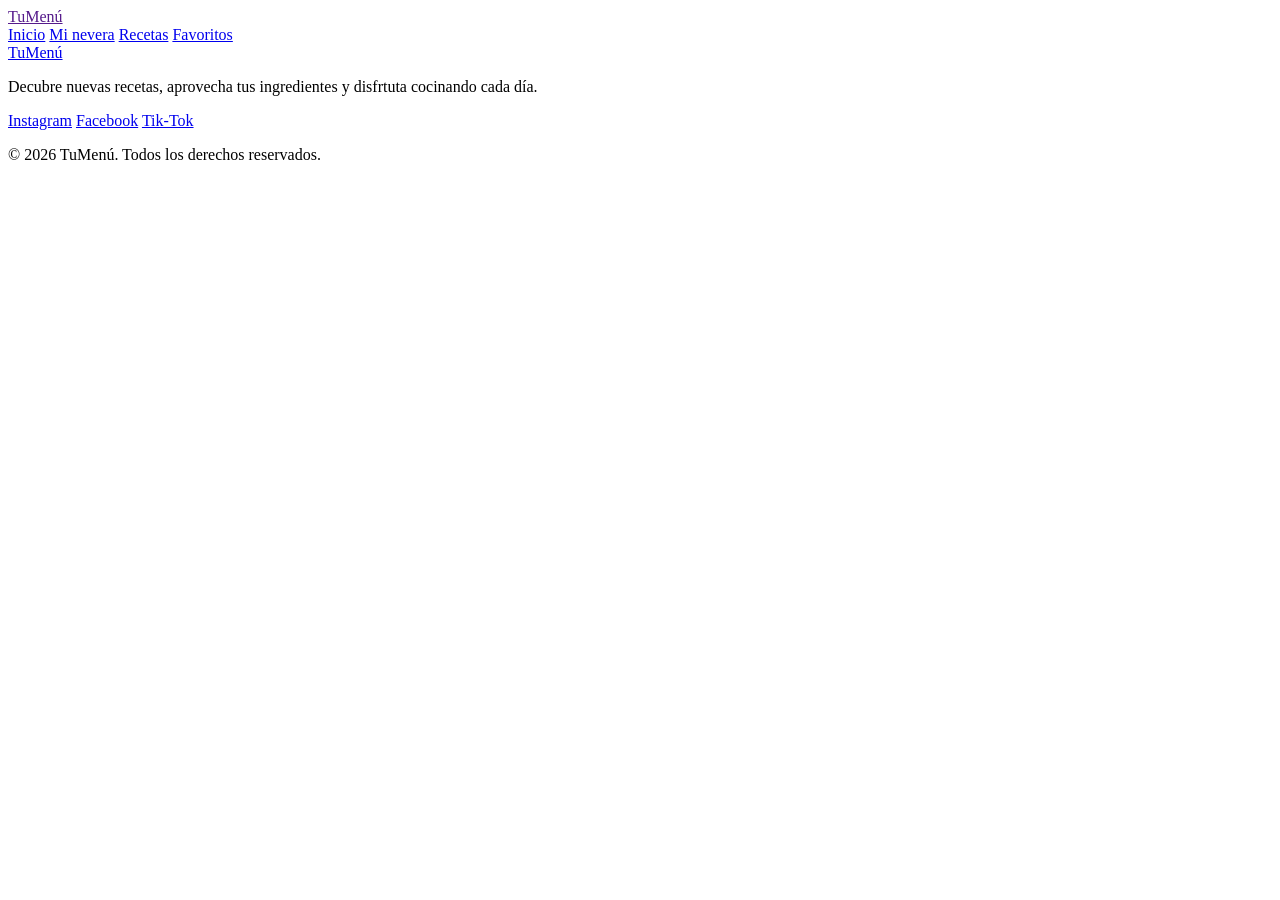
==== pages/favoritos.html @ bf9800bb "feat: crear página principal de TuMenú y asgregar CSS" ====
<!DOCTYPE html>
<html lang="en">

    <head>
        <meta charset="UTF-8">
        <meta name="viewport" content="width=device-width, initial-scale=1.0">
        <title>TuMenú | Descubre que cocinar</title>
        <link rel="stylesheet" href="css/styles.css">
    </head>

    <body>
    
    <!--Cabecera de la pagina-->    

    <header class="cabecera">
        
        <div class="contenedor-logo">
            <a href="" class="logo">TuMenú</a>
        </div>

        <!--Menu de navegación-->
        <nav class="menu">
            <a href="index.html" class="activo">Inicio</a>
            <a href="pages/mi-nevera.html">Mi nevera</a>
            <a href="pages/recetas.html">Recetas</a>
            <a href="pages/favoritos.html">Favoritos</a>
        </nav>


    </header>  


    <main>








        
    </main>


<!--PIE DE LA PÁGINA-->
    <footer class="footer">
       
        <div class="footer-contenido">
        <!--información de la página-->

            <section class="footer-info">
                <a href="index.html" class="footer-logo">TuMenú</a>

                <p>
                    Decubre nuevas recetas, aprovecha tus ingredientes y disfrtuta
                    cocinando cada día.
                </p>
        

                <!--REDES SOCIALES-->
                <div class="redes-enlaces">
                    <a href="#" aria-level="Instagram">Instagram</a>
                    <a href="#" aria-label="Facebook">Facebook</a>
                    <a href="#" aria-label="Tik-Tok">Tik-Tok</a>            
                </div>

            </section>
       
        </div>



    </footer>

    <!-- Copyright -->
    <div class="footer-final">

        <p>© 2026 TuMenú. Todos los derechos reservados.</p>

    </div>

    </body>

</html>
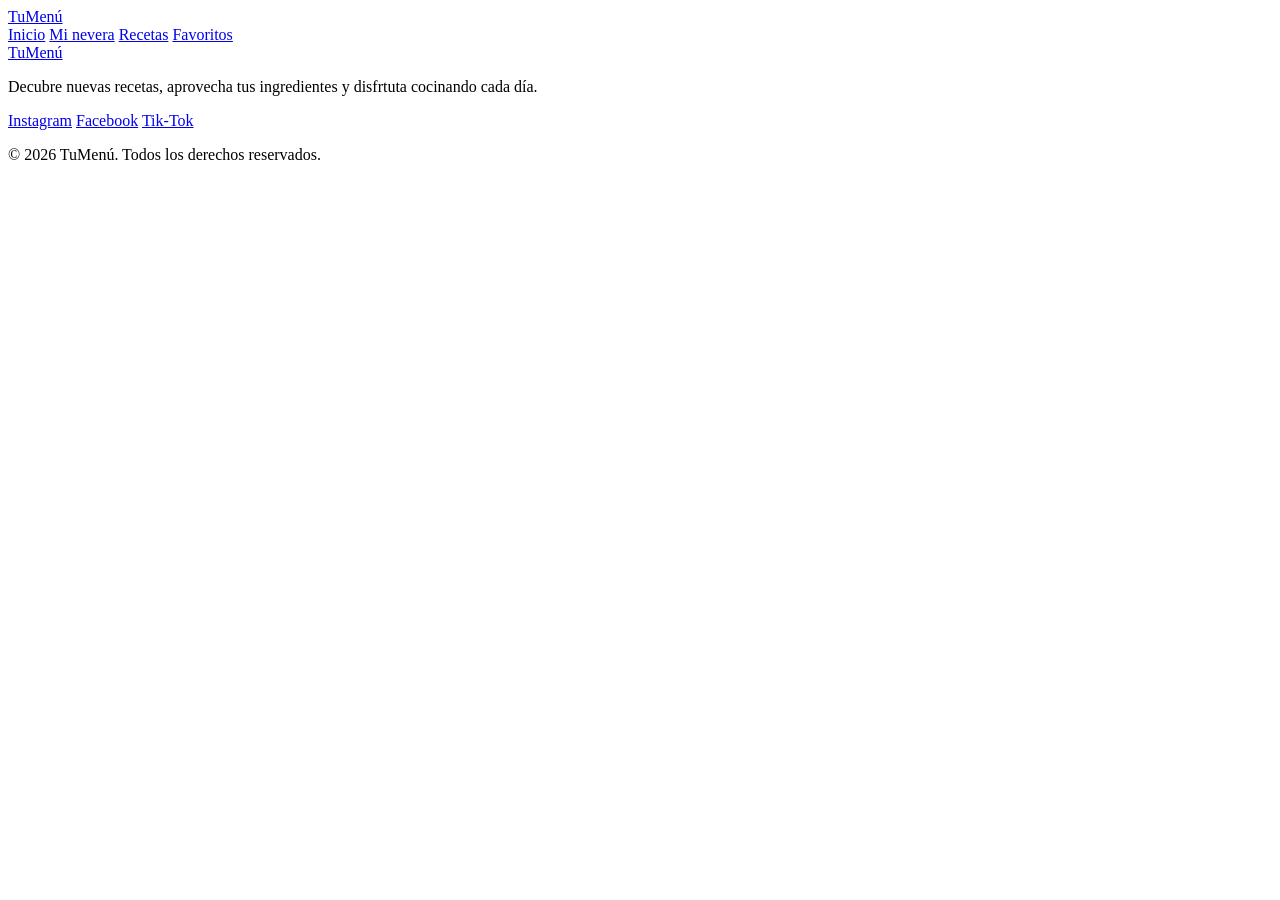
==== commit 86891cb5: "Añade sistema de favoritos y mejora el diseño" ====
--- a/pages/favoritos.html
+++ b/pages/favoritos.html
@@ -6,6 +6,7 @@
         <meta name="viewport" content="width=device-width, initial-scale=1.0">
         <title>TuMenú | Descubre que cocinar</title>
         <link rel="stylesheet" href="css/styles.css">
+        <link rel="icon" type="image/svg+xml" href="../assets/img/favicon.svg">
     </head>
 
     <body>
@@ -14,8 +15,11 @@
 
     <header class="cabecera">
         
-        <div class="contenedor-logo">
-            <a href="" class="logo">TuMenú</a>
+       <div class="contenedor-logo">
+            <a href="index.html" class="logo">
+                <i class="fa-solid fa-leaf"></i>
+                TuMenú
+            </a>
         </div>
 
         <!--Menu de navegación-->
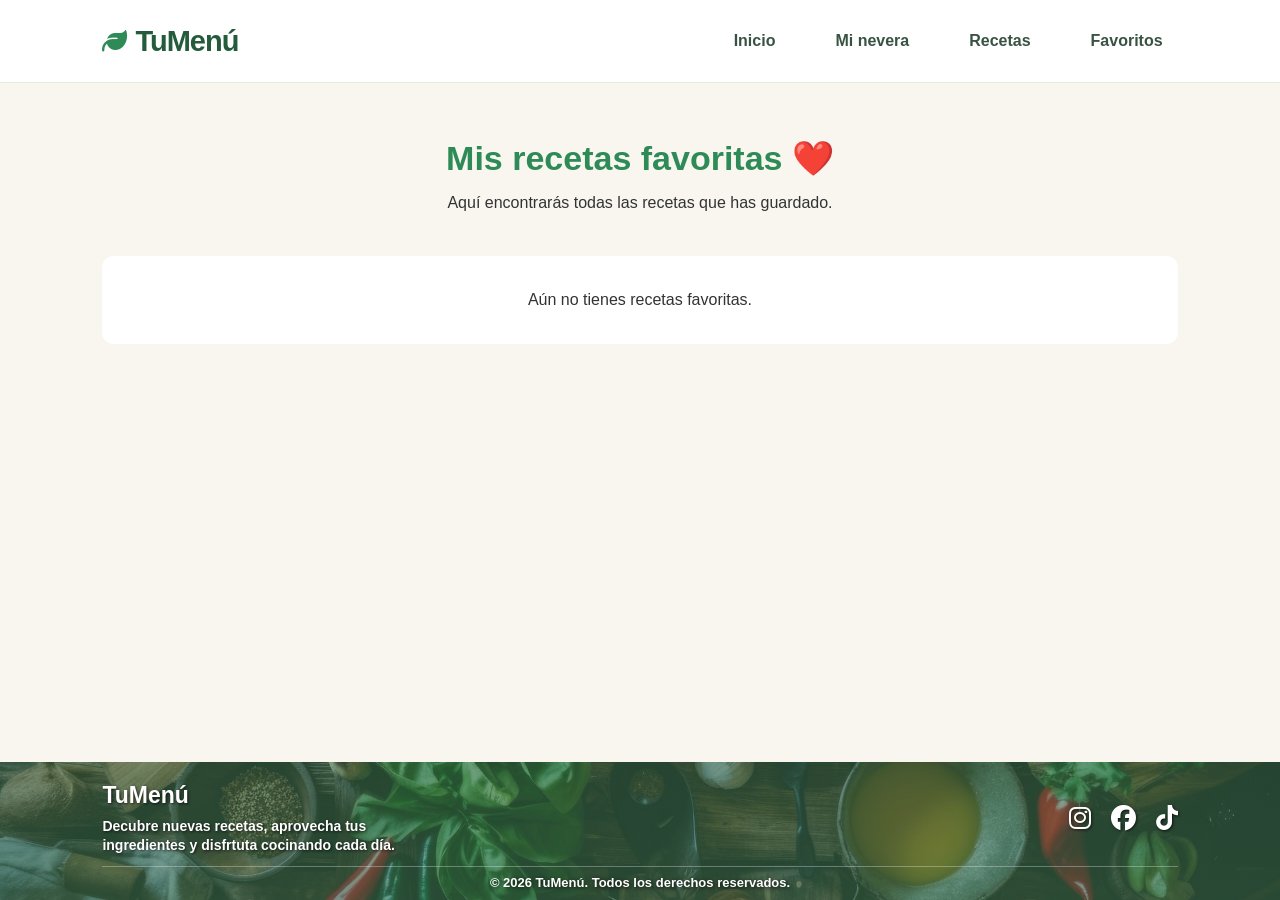
==== commit 462b994e: "Mejora el footer y añade enlaces a redes sociales,agregar favoritos.js" ====
--- a/pages/favoritos.html
+++ b/pages/favoritos.html
@@ -1,21 +1,24 @@
 <!DOCTYPE html>
 <html lang="en">
 
-    <head>
-        <meta charset="UTF-8">
-        <meta name="viewport" content="width=device-width, initial-scale=1.0">
-        <title>TuMenú | Descubre que cocinar</title>
-        <link rel="stylesheet" href="css/styles.css">
-        <link rel="icon" type="image/svg+xml" href="../assets/img/favicon.svg">
-    </head>
+<head>
+    <meta charset="UTF-8">
+    <meta name="viewport" content="width=device-width, initial-scale=1.0">
+    <title>TuMenú | Descubre que cocinar</title>
+    <link rel="stylesheet" href="../css/styles.css">
+    <link rel="stylesheet" href="../css/favoritos.css">
+    <link rel="icon" type="image/svg+xml" href="../assets/img/favicon.svg">
+    <link rel="stylesheet" href="https://cdnjs.cloudflare.com/ajax/libs/font-awesome/6.7.2/css/all.min.css">
+    <link rel="icon" type="image/svg+xml" href="../assets/img/favicon.svg">
+</head>
 
-    <body>
-    
-    <!--Cabecera de la pagina-->    
+<body>
+
+    <!--Cabecera de la pagina-->
 
     <header class="cabecera">
-        
-       <div class="contenedor-logo">
+
+        <div class="contenedor-logo">
             <a href="index.html" class="logo">
                 <i class="fa-solid fa-leaf"></i>
                 TuMenú
@@ -24,34 +27,39 @@
 
         <!--Menu de navegación-->
         <nav class="menu">
-            <a href="index.html" class="activo">Inicio</a>
-            <a href="pages/mi-nevera.html">Mi nevera</a>
-            <a href="pages/recetas.html">Recetas</a>
-            <a href="pages/favoritos.html">Favoritos</a>
+            <a href="../index.html">Inicio</a>
+            <a href="mi-nevera.html">Mi nevera</a>
+            <a href="recetas.html">Recetas</a>
+            <a href="favoritos.html" class="activo">Favoritos</a>
         </nav>
 
 
-    </header>  
-
-
-    <main>
+    </header>
 
 
 
+    <main class="pagina-favoritos">
+
+        <section class="introduccion-favoritos">
+            <h1>Mis recetas favoritas ❤️</h1>
+            <p>Aquí encontrarás todas las recetas que has guardado.</p>
+        </section>
+
+        <section class="resultados-favoritos">
+            <div id="lista-favoritos">
+                <!-- Aquí aparecerán las recetas guardadas -->
+            </div>
+        </section>
+
+    </main>
 
 
 
+    <!--PIE DE LA PÁGINA-->
+    <footer class="footer">
 
-
-        
-    </main>
-
-
-<!--PIE DE LA PÁGINA-->
-    <footer class="footer">
-       
         <div class="footer-contenido">
-        <!--información de la página-->
+            <!--información de la página-->
 
             <section class="footer-info">
                 <a href="index.html" class="footer-logo">TuMenú</a>
@@ -60,30 +68,44 @@
                     Decubre nuevas recetas, aprovecha tus ingredientes y disfrtuta
                     cocinando cada día.
                 </p>
-        
-
-                <!--REDES SOCIALES-->
-                <div class="redes-enlaces">
-                    <a href="#" aria-level="Instagram">Instagram</a>
-                    <a href="#" aria-label="Facebook">Facebook</a>
-                    <a href="#" aria-label="Tik-Tok">Tik-Tok</a>            
-                </div>
 
             </section>
-       
+
+            <!--REDES SOCIALES-->
+
+            <div class="redes-enlaces">
+
+                <a href="https://www.instagram.com/" target="_blank" rel="noopener noreferrer" aria-label="Instagram">
+                    <i class="fa-brands fa-instagram"></i>
+                </a>
+
+                <a href="https://www.facebook.com/" target="_blank" rel="noopener noreferrer" aria-label="Facebook">
+                    <i class="fa-brands fa-facebook"></i>
+                </a>
+
+                <a href="https://www.tiktok.com/" target="_blank" rel="noopener noreferrer" aria-label="TikTok">
+                    <i class="fa-brands fa-tiktok"></i>
+                </a>
+
+            </div>
+
+        </div>
+
+        <!-- Copyright -->
+        <div class="footer-final">
+
+            <p>© 2026 TuMenú. Todos los derechos reservados.</p>
+
         </div>
 
 
 
     </footer>
 
-    <!-- Copyright -->
-    <div class="footer-final">
 
-        <p>© 2026 TuMenú. Todos los derechos reservados.</p>
 
-    </div>
+</body>
 
-    </body>
+<script type="module" src="../src/favoritos.js"></script>
 
 </html>
--- a/css/styles.css
+++ b/css/styles.css
@@ -0,0 +1,492 @@
+* {
+    margin: 0;
+    padding: 0;
+    box-sizing: border-box;
+}
+
+
+/* ===== COLORES GENERALES DE LA PÁGINA ===== */
+
+:root {
+    --color-principal: #2E8B57;
+    --color-secundario: #E8E3D5;
+    --color-fondo: #F8F6EF;
+    --color-texto: #333333;
+    --color-blanco: #FFFFFF;
+}
+
+/* ===== CONFIGURACIÓN GENERAL ===== */
+
+
+body {
+    font-family: Arial, sans-serif;
+    background-color: var(--color-fondo);
+    color: var(--color-texto);
+    min-height: 100vh;
+    display: flex;
+    flex-direction: column;
+}
+
+main{
+    flex: 1;
+}
+
+/* ===== CABECERA - MOBILE FIRST ===== */
+
+.cabecera {
+    display: flex;
+    flex-direction: column;
+    align-items: center;
+    gap: 18px;
+    padding: 18px 20px;
+    background-color: var(--color-blanco);
+    border-bottom: 1px solid #e5eadf;
+}
+
+/* LOGO */
+
+.logo {
+    display: flex;
+    align-items: center;
+    gap: 9px;
+    text-decoration: none;
+    color: #245b3b;
+    font-size: 29px;
+    font-weight: bold;
+    letter-spacing: -1px;
+}
+.logo i {
+    color: var(--color-principal);
+    font-size: 25px;
+}
+
+/* MENÚ */
+
+.menu {
+    display: flex;
+    flex-wrap: wrap;
+    justify-content: center;
+    gap: 18px;
+}
+
+.menu a {
+    text-decoration: none;
+    color: #385344;
+    font-size: 14px;
+    font-weight: 600;
+    padding: 10px 15px;
+    border-radius: 25px;
+    transition: all 0.3s ease;
+}
+
+/* Efecto al pasar el ratón */
+
+.menu a:hover {
+    background-color: #e7f0e7;
+    color: var(--color-principal);
+}
+
+.menu a.activo:hover {
+    background-color: #246b43;
+    color: var(--color-blanco);
+}
+
+
+/* ===== PRESENTACIÓN PRINCIPAL ===== */
+
+.hero {
+    display: flex;
+    flex-direction: column;
+    align-items: center;
+    gap: 35px;
+    padding: 50px 20px;
+}
+
+.hero-contenido {
+    text-align: center;
+    max-width: 550px;
+}
+
+/* Etiqueta superior */
+
+.hero-etiqueta {
+    display: inline-block;
+    color: var(--color-principal);
+    background-color: #e4eee5;
+    padding: 8px 15px;
+    border-radius: 20px;
+    font-size: 12px;
+    font-weight: bold;
+    letter-spacing: 1px;
+    margin-bottom: 20px;
+}
+
+/* Título principal */
+
+.hero-contenido h1 {
+    font-size: 34px;
+    line-height: 1.2;
+    color: var(--color-texto);
+    margin-bottom: 20px;
+}
+
+/* Descripción */
+
+.hero-contenido p {
+    font-size: 16px;
+    line-height: 1.7;
+    margin-bottom: 28px;
+    color: var(--color-texto);
+}
+
+/* Botón principal */
+
+.boton-principal {
+    display: inline-block;
+    background-color: var(--color-principal);
+    color: var(--color-blanco);
+    text-decoration: none;
+    padding: 14px 28px;
+    border-radius: 30px;
+    font-weight: bold;
+    transition: background-color 0.3s, transform 0.3s;
+}
+
+.boton-principal:hover {
+    background-color: #246b43;
+    transform: translateY(-3px);
+}
+
+/* Imagen principal */
+
+.hero-imagen {
+    width: 100%;
+    max-width: 500px;
+}
+
+.hero-imagen img {
+    width: 100%;
+    height: 280px;
+    object-fit: cover;
+    border-radius: 20px;
+    box-shadow: 0 8px 25px rgba(0, 0, 0, 0.10);
+}
+
+
+/* ===== ACCESOS A LAS SECCIONES ===== */
+
+.secciones {
+    padding: 45px 20px 60px;
+    text-align: center;
+}
+
+/* Título */
+
+.secciones h2 {
+    font-size: 27px;
+    color: var(--color-texto);
+    margin-bottom: 12px;
+}
+
+/* Descripción */
+
+.secciones-descripcion {
+    font-size: 15px;
+    color: #666666;
+    line-height: 1.6;
+    margin-bottom: 35px;
+}
+
+/* Contenedor de tarjetas */
+
+.secciones-contenedor {
+    display: flex;
+    flex-direction: column;
+    gap: 22px;
+    max-width: 1100px;
+    margin: 0 auto;
+}
+
+/* Tarjetas */
+
+.tarjeta {
+    background-color: var(--color-blanco);
+    padding: 30px 25px;
+    border-radius: 18px;
+    box-shadow: 0 4px 15px rgba(0, 0, 0, 0.05);
+    text-align: center;
+    transition: transform 0.3s, box-shadow 0.3s;
+}
+
+/* Iconos */
+
+.tarjeta-icono {
+    width: 60px;
+    height: 60px;
+    display: flex;
+    align-items: center;
+    justify-content: center;
+    margin: 0 auto 18px;
+    background-color: #e8f1e9;
+    border-radius: 50%;
+    color: var(--color-principal);
+    font-size: 25px;
+}
+
+/* Títulos de tarjetas */
+
+.tarjeta h3 {
+    color: var(--color-principal);
+    font-size: 20px;
+    margin-bottom: 15px;
+}
+
+/* Texto de tarjetas */
+
+.tarjeta p {
+    font-size: 14px;
+    line-height: 1.7;
+    margin-bottom: 20px;
+    color: #555555;
+}
+
+/* Enlaces */
+
+.tarjeta a {
+    display: inline-block;
+    color: var(--color-principal);
+    text-decoration: none;
+    font-weight: bold;
+    transition: color 0.3s;
+}
+
+.tarjeta a:hover {
+    color: #246b43;
+    text-decoration: underline;
+}
+
+/* Efecto al pasar el ratón */
+
+.tarjeta:hover {
+    transform: translateY(-5px);
+    box-shadow: 0 8px 22px rgba(0, 0, 0, 0.10);
+}
+
+/* ==============================
+   FOOTER - MOBILE FIRST
+================================= */
+
+.footer {
+    background-image:
+        linear-gradient(
+            rgba(55, 105, 74, 0.60),
+            rgba(55, 105, 74, 0.65)
+        ),
+        url("../assets/img/footer2.png");
+
+    background-size: cover;
+    background-position: center;
+    background-repeat: no-repeat;
+
+    color: var(--color-blanco);
+    padding: 15px 20px 8px;
+}
+
+/* CONTENEDOR PRINCIPAL DEL FOOTER */
+
+.footer-contenido {
+    display: flex;
+    flex-direction: column;
+    align-items: center;
+    gap: 20px;
+}
+
+/* INFORMACIÓN */
+
+.footer-logo {
+    display: inline-block;
+    color: var(--color-blanco);
+    font-size: 23px;
+    font-weight: bold;
+    text-decoration: none;
+    margin-bottom: 8px;
+}
+
+.footer-info p {
+    font-size: 14px;
+    font-weight: bold;
+    line-height: 1.4;
+    max-width: 300px;
+}
+
+/* REDES SOCIALES */
+
+.footer-redes h3 {
+    font-size: 16px;
+    margin-bottom: 10px;
+}
+
+.redes-enlaces {
+    display: flex;
+    gap: 20px;
+}
+
+.redes-enlaces a {
+    color: var(--color-blanco);
+    text-decoration: none;
+    font-size: 25px;
+    transition: transform 0.3s ease;;
+}
+
+.redes-enlaces a:hover {
+    transform: scale(1.2);
+}
+
+/* COPYRIGHT */
+
+.footer-final {
+    border-top: 1px solid rgba(255, 255, 255, 0.3);
+    margin-top: 12px;
+    padding-top: 8px;
+    text-align: center;
+}
+
+.footer-final p {
+    color: var(--color-blanco);
+    font-size: 13px;
+    font-weight: bold;
+    text-shadow: 1px 1px 4px rgba(0, 0, 0, 0.8);
+    padding-bottom: 0;
+}
+
+/* TEXTO BLANCO Y SOMBRA */
+
+.footer-info p,
+.footer-logo,
+.redes-enlaces a,
+.footer-redes h3 {
+    color: var(--color-blanco);
+    text-shadow: 1px 1px 3px rgba(0, 0, 0, 0.7);
+}
+
+/* ===== TABLETS Y ESCRITORIOS ===== */
+
+@media (min-width: 768px) {
+
+    /* CABECERA */
+
+    .cabecera {
+        flex-direction: row;
+        justify-content: space-between;
+        padding: 22px 8%;
+    }
+
+    .menu {
+        gap: 30px;
+    }
+
+    .menu a {
+        font-size: 16px;
+    }
+
+    /* MAIN */
+
+   
+    .hero {
+        flex-direction: row;
+        justify-content: space-between;
+        align-items: center;
+        padding: 75px 8%;
+        gap: 60px;
+    }
+
+    .hero-contenido {
+        flex: 1;
+        text-align: left;
+        max-width: 550px;
+    }
+
+    .hero-contenido h1 {
+        font-size: 46px;
+    }
+
+    .hero-contenido p {
+        font-size: 17px;
+    }
+
+    .hero-imagen {
+        flex: 1;
+        max-width: 520px;
+    }
+
+    .hero-imagen img {
+        height: 380px;
+    }
+
+    /* TARJETAS EN ESCRITORIO */
+
+    .secciones {
+        padding: 60px 8% 75px;
+    }
+
+    .secciones h2 {
+        font-size: 32px;
+    }
+
+    .secciones-descripcion {
+        font-size: 16px;
+    }
+
+    .secciones-contenedor {
+        flex-direction: row;
+        align-items: stretch;
+        gap: 25px;
+    }
+
+    .tarjeta {
+        flex: 1;
+        padding: 35px 25px;
+    }
+
+    /* FOOTER */
+
+    .footer {
+        padding: 20px 8% 10px;
+    }
+
+    .footer-contenido {
+        display: flex;
+        flex-direction: row;
+        justify-content: space-between;
+        align-items: center;
+        text-align: left;
+        gap: 20px;
+    }
+
+    .footer-info {
+        max-width: 450px;
+        text-align: left;
+    }
+
+    .footer-info p {
+        margin: 0;
+    }
+
+
+    .redes-enlaces {
+        justify-content: flex-end;
+        justify-content: flex-end;
+        align-items: center;
+        gap:20px;
+    }
+
+    .redes-enlaces a {
+        font-size: 25px;
+    }
+
+    .footer-final {
+        margin-top: 10px;
+        padding-top: 8px;
+        text-align: center;
+    }
+}
--- a/css/favoritos.css
+++ b/css/favoritos.css
@@ -0,0 +1,122 @@
+/* ===== PÁGINA FAVORITOS ===== */
+
+.pagina-favoritos {
+    padding: 35px 20px;
+    min-height: 60vh;
+}
+
+/* ===== PRESENTACIÓN ===== */
+
+.introduccion-favoritos {
+    text-align: center;
+    margin-bottom: 40px;
+}
+
+.introduccion-favoritos h1 {
+    color: var(--color-principal);
+    font-size: 28px;
+    margin-bottom: 12px;
+}
+
+.introduccion-favoritos p {
+    color: var(--color-texto);
+    font-size: 16px;
+    line-height: 1.6;
+}
+
+/* ===== LISTA DE FAVORITOS ===== */
+
+#lista-favoritos {
+    max-width: 1100px;
+    margin: 0 auto;
+    display: grid;
+    grid-template-columns: 1fr;
+    gap: 25px;
+}
+
+/* ===== TARJETAS ===== */
+
+#lista-favoritos .tarjeta-receta {
+    background-color: var(--color-blanco);
+    border-radius: 16px;
+    overflow: hidden;
+    padding-bottom: 20px;
+    text-align: center;
+    box-shadow: 0 4px 14px rgba(0, 0, 0, 0.08);
+    transition: transform 0.3s ease;
+}
+
+#lista-favoritos .tarjeta-receta:hover {
+    transform: translateY(-5px);
+}
+
+#lista-favoritos .tarjeta-receta img {
+    width: 100%;
+    height: 210px;
+    object-fit: cover;
+}
+
+#lista-favoritos .tarjeta-receta h3 {
+    color: var(--color-texto);
+    font-size: 18px;
+    margin: 18px 12px;
+}
+
+/* ===== BOTÓN ELIMINAR ===== */
+
+#lista-favoritos .tarjeta-receta button {
+    border: none;
+    background-color: var(--color-principal);
+    color: var(--color-blanco);
+    padding: 10px 18px;
+    border-radius: 25px;
+    cursor: pointer;
+    font-size: 14px;
+    transition: background-color 0.3s ease;
+}
+
+#lista-favoritos .tarjeta-receta button:hover {
+    background-color: #246b43;
+}
+
+/* ===== MENSAJE SIN FAVORITOS ===== */
+
+#lista-favoritos > p {
+    text-align: center;
+    grid-column: 1 / -1;
+    padding: 35px 20px;
+    background-color: var(--color-blanco);
+    border-radius: 12px;
+    color: var(--color-texto);
+}
+/* ===== COLORES DE LAS TARJETAS ===== */
+
+.tarjeta-nevera {
+    background-color: #C8E6C9;
+}
+
+.tarjeta-recetas {
+    background-color: #F2D7A5;
+}
+
+.tarjeta-favoritos {
+    background-color: #F2C6C6;
+}
+
+/* ===== ESCRITORIO ===== */
+
+@media (min-width: 768px) {
+
+    .pagina-favoritos {
+        padding: 55px 8%;
+    }
+
+    .introduccion-favoritos h1 {
+        font-size: 34px;
+    }
+
+    #lista-favoritos {
+        grid-template-columns: repeat(3, 1fr);
+    }
+
+}
